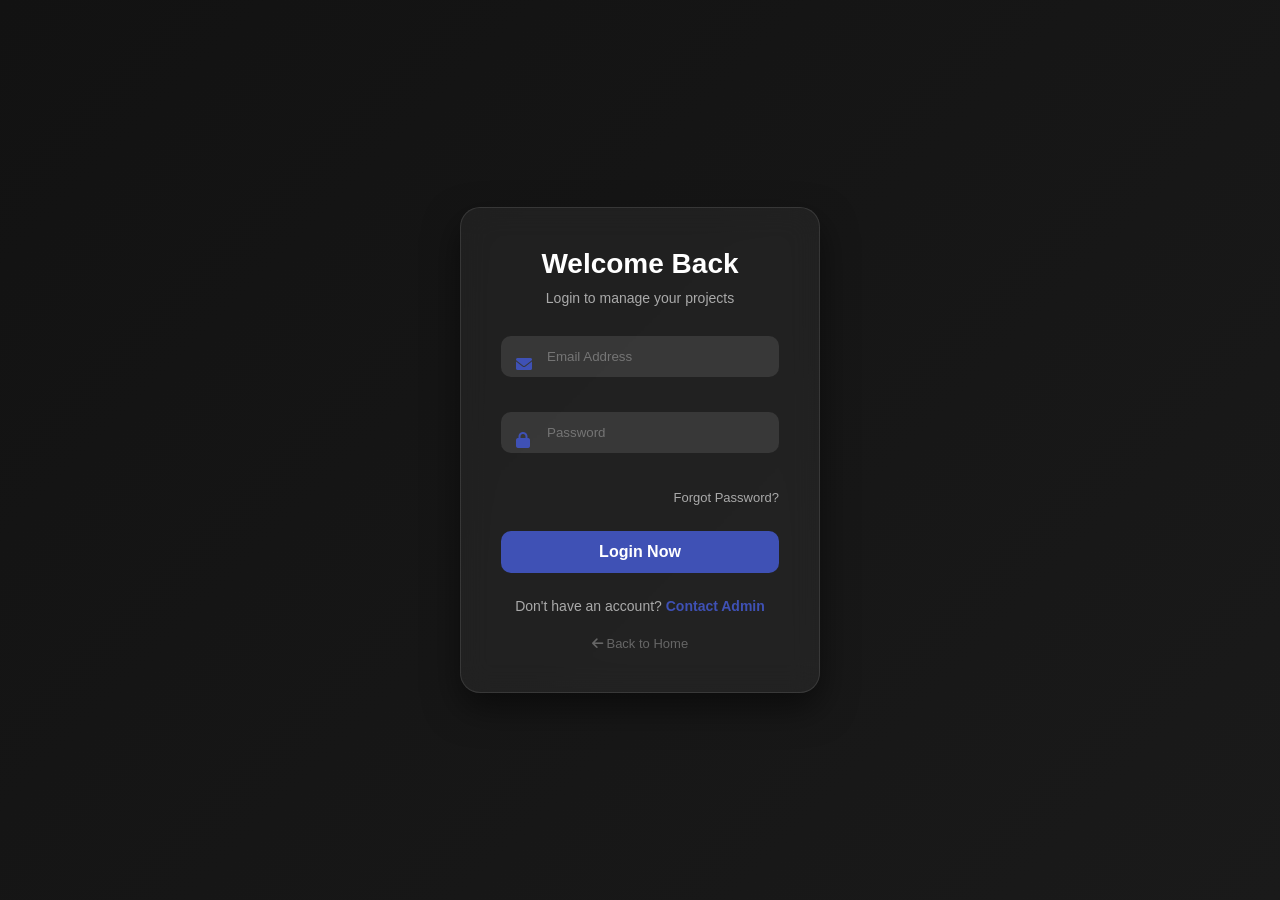
==== login.html @ af1c4a11 "commit karo" ====
<!DOCTYPE html>
<html lang="en">
<head>
    <meta charset="UTF-8">
    <meta name="viewport" content="width=device-width, initial-scale=1.0">
    <title>Client Login | KHUSHI Construction</title>
    <link rel="stylesheet" href="style.css">
    <link rel="stylesheet" href="https://cdnjs.cloudflare.com/ajax/libs/font-awesome/6.0.0/css/all.min.css">
</head>
<body class="login-body">
    <div class="login-container">
        <div class="login-box">
            <div class="login-header">
                <h2>Welcome Back</h2>
                <p>Login to manage your projects</p>
            </div>
            <form id="login-form">
                <div class="input-group">
                    <i class="fas fa-envelope"></i>
                    <input type="email" placeholder="Email Address" required>
                </div>
                <div class="input-group">
                    <i class="fas fa-lock"></i>
                    <input type="password" placeholder="Password" required>
                </div>
                <div class="forgot-pass">
                    <a href="#">Forgot Password?</a>
                </div>
                <button type="submit" class="login-btn">Login Now</button>
                <div class="login-footer">
                    <p>Don't have an account? <a href="#">Contact Admin</a></p>
                </div>
            </form>
            <div class="back-home">
                <a href="index.html"><i class="fas fa-arrow-left"></i> Back to Home</a>
            </div>
        </div>
    </div>
</body>
</html>
---- style.css ----
* {
    margin: 0;
    padding: 0;
    box-sizing: border-box;
    font-family: 'Poppins', sans-serif;
}

body {
    background-color: #f9f9f9;
    color: #333;
}

/* Navbar */
header {
    background: #fff;
    padding: 20px 10%;
    box-shadow: 0 2px 10px rgba(0,0,0,0.1);
    position: sticky;
    top: 0;
    z-index: 1000;
}

nav {
    display: flex;
    justify-content: space-between;
    align-items: center;
}

.logo {
    font-size: 24px;
    font-weight: 700;
    color: #1a2a6c;
}

.logo span {
    color: #f39c12;
}

.nav-links {
    list-style: none;
    display: flex;
}

.nav-links li {
    margin-left: 30px;
}

.nav-links a {
    text-decoration: none;
    color: #333;
    font-weight: 500;
    transition: 0.3s;
}

.nav-links a:hover {
    color: #f39c12;
}

.btn-login {
    background: #1a2a6c;
    color: #fff !important;
    padding: 8px 20px;
    border-radius: 5px;
}

/* Hero Section */
.hero {
    height: 80vh;
    background: linear-gradient(rgba(0,0,0,0.6), rgba(0,0,0,0.6)), url('hero.png') no-repeat center center/cover;
    display: flex;
    align-items: center;
    justify-content: center;
    text-align: center;
    color: #fff;
}

.hero h1 {
    font-size: 50px;
    margin-bottom: 10px;
}

.cta-btn {
    display: inline-block;
    margin-top: 20px;
    padding: 12px 30px;
    background: #f39c12;
    color: #fff;
    text-decoration: none;
    font-weight: 600;
    border-radius: 5px;
    transition: 0.3s;
}

.cta-btn:hover {
    background: #e67e22;
}

/* Services */
.services {
    padding: 80px 10%;
    text-align: center;
}

.service-container {
    display: flex;
    gap: 20px;
    margin-top: 40px;
}

.service-box {
    flex: 1;
    background: #fff;
    padding: 40px 20px;
    border-radius: 10px;
    box-shadow: 0 5px 15px rgba(0,0,0,0.05);
    transition: 0.3s;
}

.service-box:hover {
    transform: translateY(-10px);
}

/* Form */
.contact-section {
    background: #f1f1f1;
    padding: 80px 10%;
    text-align: center;
}

.contact-container {
    max-width: 600px;
    margin: 40px auto;
}

form input, form textarea {
    width: 100%;
    padding: 15px;
    margin-bottom: 15px;
    border: 1px solid #ddd;
    border-radius: 5px;
}

.submit-btn {
    width: 100%;
    padding: 15px;
    background: #f39c12;
    color: white;
    border: none;
    font-weight: 600;
    cursor: pointer;
    border-radius: 5px;
}

footer {
    padding: 20px;
    text-align: center;
    background: #1a2a6c;
    color: #fff;
}

/* ==============================
     2. PROFESSIONAL FEATURES START
     ============================== */

/* STATS COUNTER */
.stats-section {
    background-color: #1a2a6c;
    color: #fff;
    padding: 80px 10%;
    text-align: center;
}

.stats-container {
    display: flex;
    justify-content: space-around;
    gap: 20px;
}

.stat-item {
    font-size: 1.2rem;
}

.stat-number {
    font-size: 3rem;
    font-weight: 700;
    color: #f39c12;
}

/* RECENT PROJECTS GALLERY */
.gallery-section {
    padding: 80px 10%;
    text-align: center;
}

.gallery-section h2 {
    margin-bottom: 40px;
}

.gallery-grid {
    display: grid;
    grid-template-columns: repeat(auto-fill, minmax(250px, 1fr));
    gap: 20px;
}

.gallery-item {
    overflow: hidden;
    border-radius: 10px;
    box-shadow: 0 5px 15px rgba(0, 0, 0, 0.1);
}

.gallery-item img {
    width: 100%;
    height: auto;
    transition: transform 0.3s;
}

.gallery-item img:hover {
    transform: scale(1.1);
}

/* CLIENT TESTIMONIALS */
.testimonials-section {
    background-color: #f1f1f1;
    padding: 80px 10%;
    text-align: center;
}

.testimonials-section h2 {
    margin-bottom: 40px;
}

.testimonial-container {
    display: flex;
    flex-direction: column;
    gap: 30px;
    max-width: 800px;
    margin: 0 auto;
}

.testimonial-item {
    background: #fff;
    padding: 30px;
    border-radius: 10px;
    box-shadow: 0 5px 15px rgba(0, 0, 0, 0.05);
}

.testimonial-item p {
    font-style: italic;
    margin-bottom: 15px;
}

.testimonial-item h4 {
    color: #1a2a6c;
}

/* FLOATING WHATSAPP BUTTON */
.whatsapp-float {
    position: fixed;
    width: 60px;
    height: 60px;
    bottom: 40px;
    right: 40px;
    background-color: #25d366;
    color: #FFF;
    border-radius: 50px;
    text-align: center;
    font-size: 30px;
    box-shadow: 2px 2px 3px #999;
    z-index: 1000;
}

.whatsapp-float img {
    width: 30px;
    margin-top: 15px;
}

/* GOOGLE MAPS */
.map-section {
    padding: 80px 10%;
    text-align: center;
}

.map-section h2 {
    margin-bottom: 40px;
}

.map-container {
    overflow: hidden;
    border-radius: 10px;
    box-shadow: 0 5px 15px rgba(0, 0, 0, 0.1);
}

/* ==============================
     2. PROFESSIONAL FEATURES END
     ============================== */

  /* FLOATING WHATSAPP BUTTON */
.whatsapp-float {
    position: fixed !important;
    width: 60px !important;
    height: 60px !important;
    bottom: 20px !important;
    right: 20px !important;
    background-color: #25d366 !important;
    border-radius: 50% !important;
    display: flex !important;
    align-items: center !important;
    justify-content: center !important;
    z-index: 1000 !important;
    overflow: hidden !important; /* Ye sabse zaruri hai stretch rokne ke liye */
    padding: 0 !important;
    animation: bounce 2s infinite ease-in-out, pulse-green 2s infinite !important;
}

.whatsapp-float img {
    /* Square image ko center mein fix karne ke liye */
    width: 70% !important;  /* 100% ki jagah 70% karein taaki thoda margin rahe */
    height: 70% !important; /* Height aur Width barabar rakhein taaki gol dikhe */
    object-fit: contain !important; /* Cover ki jagah contain karein */
    display: block !important;
    border-radius: 0 !important; /* Image ko gol karne ki zarurat nahi, container gol hai */
}

/* 1. Bounce Animation Code */
@keyframes bounce {
    0%, 100% { transform: translateY(0); }
    50% { transform: translateY(-10px); }
}

/* 2. Pulse Animation Code */
@keyframes pulse-green {
    0% { box-shadow: 0 0 0 0 rgba(37, 211, 102, 0.7); }
    70% { box-shadow: 0 0 0 15px rgba(37, 211, 102, 0); }
    100% { box-shadow: 0 0 0 0 rgba(37, 211, 102, 0); }
}
.nav-links li a {
    font-weight: 800;
    color: #000000;
    text-transform: uppercase;
    text-decoration: none;
}



/* Mobile Optimization - Exact Fix for Khushi Construction */
@media (max-width: 768px) {
   
    

    /* 1. Navbar Links Fix (Home, Services, Contact) */
    .nav-links { 
        display: flex !important;
        flex-wrap: wrap !important;
        justify-content: center !important;
        gap: 10px !important;
        padding: 10px 0 !important;
        list-style: none;
    }

    .nav-links li a {
        font-size: 14px !important;
        padding: 5px 8px !important;
    }

    /* 2. Login Button Fix */
    .btn-login {
        padding: 6px 12px !important;
        font-size: 13px !important;
        display: inline-block;
    }

    /* 3. Stats Section Fix (100+ Projects etc.) */
    .stats-container { 
        display: flex !important;
        flex-wrap: wrap !important;
        justify-content: center !important;
        gap: 20px !important;
    }

    .stat-item {
        flex: 1 1 40% !important; /* Mobile par ek line mein 2 dikhayega */
        text-align: center !important;
        margin-bottom: 15px;
    }

    /* 4. Hero Section Text Fix */
    .hero-content h1 {
        font-size: 24px !important; /* Mobile par heading choti karega */
    }

    .nav-links li a {
        font-size: 16px !important;
        font-weight: 800 !important;
        color: #000000 !important; /* Pure Black */
        text-transform: uppercase;
        padding: 8px 12px !important;
    }
    
    .nav-links li a:hover {
        color: #ff9800 !important; /* Orange on hover */
    }

} 

/* Button ko wapas blue karne ke liye */
.nav-links li a.btn-login {
    background-color: #1e2f67 !important; 
    color: #ffffff !important;           
    padding: 10px 20px !important;
    border-radius: 5px !important;
    text-transform: uppercase;
}

/* Hover par orange hone se rokne ke liye */
.nav-links li a.btn-login:hover {
    background-color: #15224e !important;
    color: #ffffff !important;
}

/* Jab Dark Mode ON ho tab ye colors kaam karenge */
body.dark-mode {
    background-color: #121212 !important;
    color: #ffffff !important;
}

/* Navbar ko dark karne ke liye */
body.dark-mode header {
    background-color: #1a1a1a !important;
    box-shadow: 0 2px 10px rgba(255,255,255,0.1) !important;
}

/* Links ko white karne ke liye */
body.dark-mode .nav-links li a {
    color: #ffffff !important;
}

/* Service boxes ko dark grey karne ke liye */
body.dark-mode .service-box {
    background-color: #1e1e1e !important;
    color: white !important;
    border: 1px solid #333 !important;
}

/* --- PREMIUM DARK MODE SWITCH STYLING --- */

/* Poore switch ka container */
.theme-switch-wrapper {
  display: flex;
  align-items: center;
  margin-right: 15px; /* Navbar mein space ke liye */
}

/* Chhota text 'Light' / 'Dark' (optional, agar chahiye toh) */
.theme-switch-label {
  margin-right: 10px;
  font-size: 14px;
  font-weight: 600;
  color: #333; /* Light mode mein text color */
}
body.dark-mode .theme-switch-label {
  color: #fff; /* Dark mode mein text color white */
}

/* Asli switch toggle area */
.theme-switch {
  display: inline-block;
  height: 34px;
  position: relative;
  width: 60px;
}

/* Chhupa hua checkbox input */
.theme-switch input {
  display:none;
}

/* Switch ka background slider track */
.slider {
  background-color: #ccc; /* Default (Light) track color */
  bottom: 0;
  cursor: pointer;
  left: 0;
  position: absolute;
  right: 0;
  top: 0;
  transition: .4s;
  border-radius: 34px;
}

/* Gol knob (jo move karega) */
.slider:before {
  background-color: #fff;
  bottom: 4px;
  content: "";
  height: 26px;
  left: 4px;
  position: absolute;
  transition: .4s;
  width: 26px;
  border-radius: 50%;
  display: flex;
  align-items: center;
  justify-content: center;
  font-size: 16px; /* Icon size */
}

/* Knob ke andar initial (Light) icon ☀️ */
.slider:before {
  content: "☀️";
}

/* Jab checkbox checked ho (Dark Mode ON) - Track color change */
input:checked + .slider {
  background-color: #3f51b5; /* Premium Blue track color - aap change kar sakte hain */
}

/* Knob move karega right side */
input:checked + .slider:before {
  transform: translateX(26px);
}

/* Knob ke andar ka icon change 🌙 jab move ho jaye */
input:checked + .slider:before {
  content: "🌙";
}

/* --- PREMIUM LOGIN PAGE STYLES --- */

.login-body {
    background: linear-gradient(135deg, #121212 0%, #1a1a1a 100%);
    height: 100vh;
    display: flex;
    align-items: center;
    justify-content: center;
    font-family: 'Poppins', sans-serif;
}

.login-container {
    width: 100%;
    max-width: 400px;
    padding: 20px;
}

.login-box {
    background: rgba(255, 255, 255, 0.05);
    backdrop-filter: blur(15px);
    border: 1px solid rgba(255, 255, 255, 0.1);
    padding: 40px;
    border-radius: 20px;
    box-shadow: 0 15px 35px rgba(0,0,0,0.5);
    text-align: center;
}

.login-header h2 {
    color: #fff;
    font-size: 28px;
    margin-bottom: 10px;
}

.login-header p {
    color: #aaa;
    font-size: 14px;
    margin-bottom: 30px;
}

.input-group {
    position: relative;
    margin-bottom: 20px;
}

.input-group i {
    position: absolute;
    left: 15px;
    top: 50%;
    transform: translateY(-50%);
    color: #3f51b5;
}

.input-group input {
    width: 100%;
    padding: 12px 15px 12px 45px;
    background: rgba(255, 255, 255, 0.1);
    border: 1px solid transparent;
    border-radius: 10px;
    color: #fff;
    outline: none;
    transition: 0.3s;
}

.input-group input:focus {
    border-color: #3f51b5;
    background: rgba(255, 255, 255, 0.15);
}

.forgot-pass {
    text-align: right;
    margin-bottom: 25px;
}

.forgot-pass a {
    color: #aaa;
    font-size: 13px;
    text-decoration: none;
}

.login-btn {
    width: 100%;
    padding: 12px;
    background: #3f51b5;
    border: none;
    border-radius: 10px;
    color: white;
    font-weight: 600;
    cursor: pointer;
    transition: 0.3s;
    font-size: 16px;
}

.login-btn:hover {
    background: #303f9f;
    transform: translateY(-2px);
    box-shadow: 0 5px 15px rgba(63, 81, 181, 0.4);
}

.login-footer {
    margin-top: 25px;
    color: #aaa;
    font-size: 14px;
}

.login-footer a {
    color: #3f51b5;
    text-decoration: none;
    font-weight: 600;
}

.back-home {
    margin-top: 20px;
}

.back-home a {
    color: #666;
    font-size: 13px;
    text-decoration: none;
    transition: 0.3s;
}

.back-home a:hover {
    color: #fff;
}
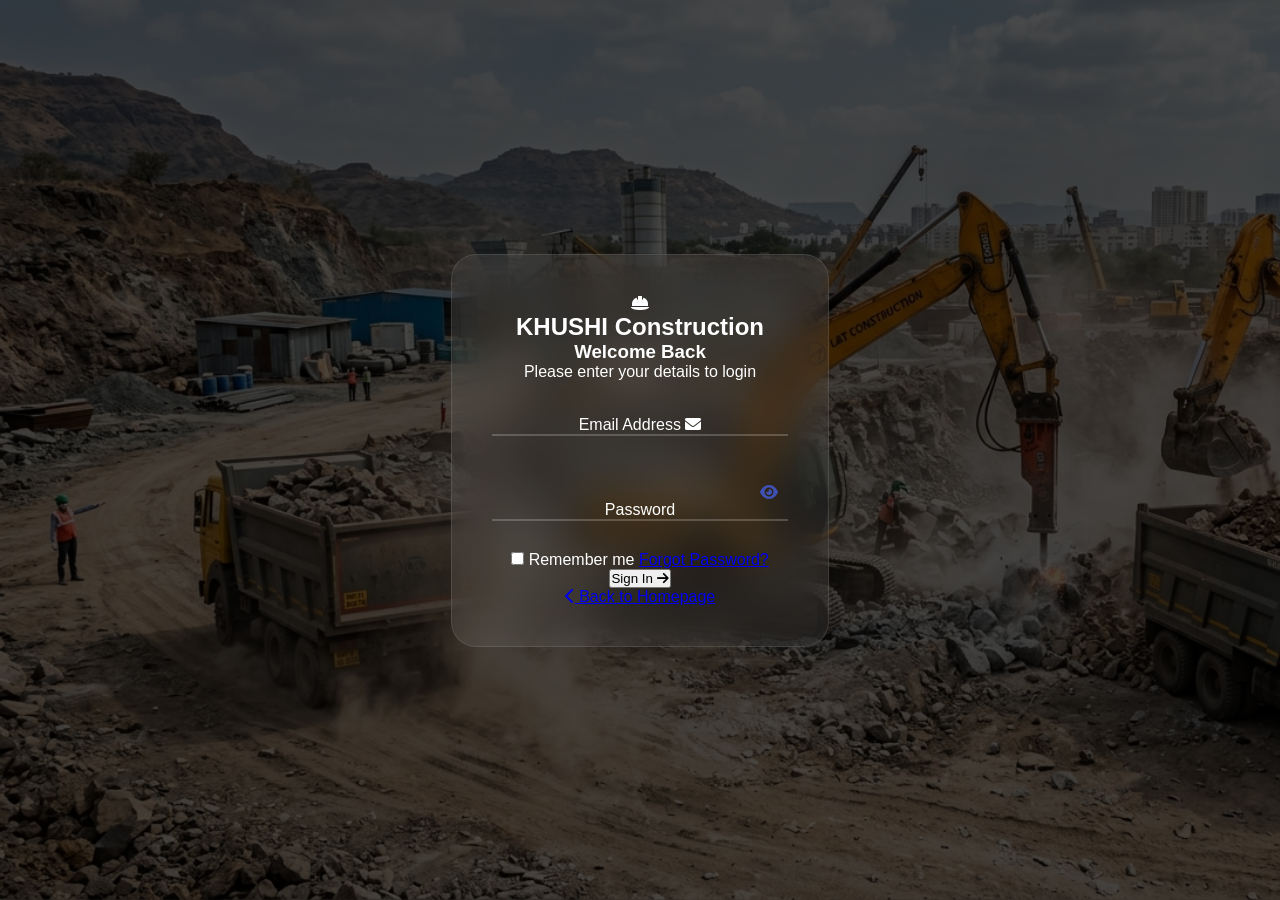
==== commit 1bf015a7: "commit karo" ====
--- a/login.html
+++ b/login.html
@@ -3,38 +3,52 @@
 <head>
     <meta charset="UTF-8">
     <meta name="viewport" content="width=device-width, initial-scale=1.0">
-    <title>Client Login | KHUSHI Construction</title>
-    <link rel="stylesheet" href="style.css">
+    <title>Premium Login | KHUSHI Construction</title>
+    <link rel="stylesheet" href="style.css?v=1.2">
     <link rel="stylesheet" href="https://cdnjs.cloudflare.com/ajax/libs/font-awesome/6.0.0/css/all.min.css">
 </head>
-<body class="login-body">
-    <div class="login-container">
-        <div class="login-box">
-            <div class="login-header">
-                <h2>Welcome Back</h2>
-                <p>Login to manage your projects</p>
+<body class="login-page-body">
+    <div class="login-wrapper">
+        <div class="glass-login-box">
+            <div class="login-brand">
+                <i class="fas fa-hard-hat"></i>
+                <h2>KHUSHI <span>Construction</span></h2>
             </div>
-            <form id="login-form">
-                <div class="input-group">
+            
+            <form class="premium-form" id="loginForm">
+                <h3>Welcome Back</h3>
+                <p>Please enter your details to login</p>
+
+                <div class="input-field">
+                    <input type="email" id="email" required>
+                    <label for="email">Email Address</label>
                     <i class="fas fa-envelope"></i>
-                    <input type="email" placeholder="Email Address" required>
                 </div>
-                <div class="input-group">
-                    <i class="fas fa-lock"></i>
-                    <input type="password" placeholder="Password" required>
+
+                <div class="input-field">
+                    <input type="password" id="password" required>
+                    <label for="password">Password</label>
+                    <i class="fas fa-eye" id="togglePassword"></i>
                 </div>
-                <div class="forgot-pass">
-                    <a href="#">Forgot Password?</a>
+
+                <div class="form-options">
+                    <label class="remember-me">
+                        <input type="checkbox"> Remember me
+                    </label>
+                    <a href="#" class="forgot-link">Forgot Password?</a>
                 </div>
-                <button type="submit" class="login-btn">Login Now</button>
-                <div class="login-footer">
-                    <p>Don't have an account? <a href="#">Contact Admin</a></p>
-                </div>
+
+                <button type="submit" class="premium-login-btn">
+                    Sign In <i class="fas fa-arrow-right"></i>
+                </button>
             </form>
-            <div class="back-home">
-                <a href="index.html"><i class="fas fa-arrow-left"></i> Back to Home</a>
-            </div>
+            
+            <a href="index.html" class="go-back">
+                <i class="fas fa-chevron-left"></i> Back to Homepage
+            </a>
         </div>
     </div>
+
+    <script src="script.js"></script>
 </body>
 </html>
--- a/style.css
+++ b/style.css
@@ -1,3 +1,4 @@
+/* --- 1. GLOBAL SETTINGS --- */
 * {
     margin: 0;
     padding: 0;
@@ -8,22 +9,31 @@
 body {
     background-color: #f9f9f9;
     color: #333;
+    transition: background 0.4s, color 0.4s;
 }
 
-/* Navbar */
+/* Dark Mode Logic */
+body.dark-mode {
+    background-color: #121212 !important;
+    color: #ffffff !important;
+}
+
+/* --- 2. NAVBAR & HEADER --- */
 header {
     background: #fff;
-    padding: 20px 10%;
+    padding: 15px 10%;
     box-shadow: 0 2px 10px rgba(0,0,0,0.1);
     position: sticky;
     top: 0;
     z-index: 1000;
-}
-
-nav {
     display: flex;
     justify-content: space-between;
     align-items: center;
+}
+
+body.dark-mode header {
+    background-color: #1a1a1a !important;
+    box-shadow: 0 2px 10px rgba(255,255,255,0.1) !important;
 }
 
 .logo {
@@ -32,619 +42,99 @@
     color: #1a2a6c;
 }
 
-.logo span {
-    color: #f39c12;
-}
+.logo span { color: #f39c12; }
 
 .nav-links {
     list-style: none;
     display: flex;
+    align-items: center;
 }
 
-.nav-links li {
-    margin-left: 30px;
-}
+.nav-links li { margin-left: 25px; }
 
 .nav-links a {
     text-decoration: none;
-    color: #333;
-    font-weight: 500;
+    color: #000;
+    font-weight: 800;
+    text-transform: uppercase;
     transition: 0.3s;
+    font-size: 15px;
 }
 
-.nav-links a:hover {
-    color: #f39c12;
-}
+body.dark-mode .nav-links a { color: #fff !important; }
 
+.nav-links a:hover { color: #f39c12; }
+
+/* Login Button in Nav */
 .btn-login {
-    background: #1a2a6c;
+    background: #1a2a6c !important;
     color: #fff !important;
-    padding: 8px 20px;
+    padding: 10px 20px !important;
     border-radius: 5px;
 }
 
-/* Hero Section */
+.btn-login:hover { background: #15224e !important; }
+
+/* --- 3. PREMIUM DARK MODE SWITCH --- */
+.theme-switch-wrapper { display: flex; align-items: center; margin-left: 20px; }
+.theme-switch { position: relative; display: inline-block; width: 60px; height: 34px; }
+.theme-switch input { display: none; }
+.slider {
+    position: absolute; cursor: pointer; top: 0; left: 0; right: 0; bottom: 0;
+    background-color: #ccc; transition: .4s; border-radius: 34px;
+}
+.slider:before {
+    position: absolute; content: "☀️"; height: 26px; width: 26px; left: 4px; bottom: 4px;
+    background-color: white; transition: .4s; border-radius: 50%;
+    display: flex; align-items: center; justify-content: center; font-size: 14px;
+}
+input:checked + .slider { background-color: #3f51b5; }
+input:checked + .slider:before { transform: translateX(26px); content: "🌙"; }
+
+/* --- 4. HERO & SECTIONS --- */
 .hero {
     height: 80vh;
     background: linear-gradient(rgba(0,0,0,0.6), rgba(0,0,0,0.6)), url('hero.png') no-repeat center center/cover;
-    display: flex;
-    align-items: center;
-    justify-content: center;
-    text-align: center;
-    color: #fff;
+    display: flex; align-items: center; justify-content: center; text-align: center; color: #fff;
 }
-
-.hero h1 {
-    font-size: 50px;
-    margin-bottom: 10px;
-}
-
-.cta-btn {
-    display: inline-block;
-    margin-top: 20px;
-    padding: 12px 30px;
-    background: #f39c12;
-    color: #fff;
-    text-decoration: none;
-    font-weight: 600;
-    border-radius: 5px;
-    transition: 0.3s;
-}
-
-.cta-btn:hover {
-    background: #e67e22;
-}
-
-/* Services */
-.services {
-    padding: 80px 10%;
-    text-align: center;
-}
-
-.service-container {
-    display: flex;
-    gap: 20px;
-    margin-top: 40px;
-}
+.hero h1 { font-size: 50px; }
 
 .service-box {
-    flex: 1;
-    background: #fff;
-    padding: 40px 20px;
-    border-radius: 10px;
-    box-shadow: 0 5px 15px rgba(0,0,0,0.05);
-    transition: 0.3s;
+    background: #fff; padding: 40px 20px; border-radius: 10px;
+    box-shadow: 0 5px 15px rgba(0,0,0,0.05); transition: 0.3s;
 }
+body.dark-mode .service-box { background-color: #1e1e1e !important; color: white; border: 1px solid #333; }
 
-.service-box:hover {
-    transform: translateY(-10px);
+/* --- 5. PREMIUM LOGIN PAGE (Glassmorphism) --- */
+.login-page-body {
+    background: linear-gradient(rgba(0,0,0,0.7), rgba(0,0,0,0.7)), url('hero.png');
+    background-size: cover; height: 100vh; display: flex; align-items: center; justify-content: center;
 }
+.glass-login-box {
+    background: rgba(255, 255, 255, 0.08); backdrop-filter: blur(20px);
+    border: 1px solid rgba(255, 255, 255, 0.1); border-radius: 25px;
+    padding: 40px; width: 100%; max-width: 400px; color: #fff; text-align: center;
+}
+.input-field { position: relative; margin-bottom: 30px; border-bottom: 2px solid rgba(255,255,255,0.2); }
+.input-field input { width: 100%; background: none; border: none; outline: none; padding: 10px 0; color: #fff; }
+.input-field i#togglePassword { position: absolute; right: 10px; top: 50%; transform: translateY(-50%); cursor: pointer; color: #3f51b5; }
 
-/* Form */
-.contact-section {
-    background: #f1f1f1;
-    padding: 80px 10%;
-    text-align: center;
+/* --- 6. WHATSAPP & ANIMATIONS --- */
+.whatsapp-float {
+    position: fixed; width: 60px; height: 60px; bottom: 20px; right: 20px;
+    background-color: #25d366; border-radius: 50%; display: flex; align-items: center;
+    justify-content: center; z-index: 1000; animation: bounce 2s infinite, pulse-green 2s infinite;
 }
+.whatsapp-float img { width: 60%; height: 60%; object-fit: contain; }
 
-.contact-container {
-    max-width: 600px;
-    margin: 40px auto;
-}
+@keyframes bounce { 0%, 100% { transform: translateY(0); } 50% { transform: translateY(-10px); } }
+@keyframes pulse-green { 0% { box-shadow: 0 0 0 0 rgba(37, 211, 102, 0.7); } 70% { box-shadow: 0 0 0 15px rgba(37, 211, 102, 0); } 100% { box-shadow: 0 0 0 0 rgba(37, 211, 102, 0); } }
 
-form input, form textarea {
-    width: 100%;
-    padding: 15px;
-    margin-bottom: 15px;
-    border: 1px solid #ddd;
-    border-radius: 5px;
-}
-
-.submit-btn {
-    width: 100%;
-    padding: 15px;
-    background: #f39c12;
-    color: white;
-    border: none;
-    font-weight: 600;
-    cursor: pointer;
-    border-radius: 5px;
-}
-
-footer {
-    padding: 20px;
-    text-align: center;
-    background: #1a2a6c;
-    color: #fff;
-}
-
-/* ==============================
-     2. PROFESSIONAL FEATURES START
-     ============================== */
-
-/* STATS COUNTER */
-.stats-section {
-    background-color: #1a2a6c;
-    color: #fff;
-    padding: 80px 10%;
-    text-align: center;
-}
-
-.stats-container {
-    display: flex;
-    justify-content: space-around;
-    gap: 20px;
-}
-
-.stat-item {
-    font-size: 1.2rem;
-}
-
-.stat-number {
-    font-size: 3rem;
-    font-weight: 700;
-    color: #f39c12;
-}
-
-/* RECENT PROJECTS GALLERY */
-.gallery-section {
-    padding: 80px 10%;
-    text-align: center;
-}
-
-.gallery-section h2 {
-    margin-bottom: 40px;
-}
-
-.gallery-grid {
-    display: grid;
-    grid-template-columns: repeat(auto-fill, minmax(250px, 1fr));
-    gap: 20px;
-}
-
-.gallery-item {
-    overflow: hidden;
-    border-radius: 10px;
-    box-shadow: 0 5px 15px rgba(0, 0, 0, 0.1);
-}
-
-.gallery-item img {
-    width: 100%;
-    height: auto;
-    transition: transform 0.3s;
-}
-
-.gallery-item img:hover {
-    transform: scale(1.1);
-}
-
-/* CLIENT TESTIMONIALS */
-.testimonials-section {
-    background-color: #f1f1f1;
-    padding: 80px 10%;
-    text-align: center;
-}
-
-.testimonials-section h2 {
-    margin-bottom: 40px;
-}
-
-.testimonial-container {
-    display: flex;
-    flex-direction: column;
-    gap: 30px;
-    max-width: 800px;
-    margin: 0 auto;
-}
-
-.testimonial-item {
-    background: #fff;
-    padding: 30px;
-    border-radius: 10px;
-    box-shadow: 0 5px 15px rgba(0, 0, 0, 0.05);
-}
-
-.testimonial-item p {
-    font-style: italic;
-    margin-bottom: 15px;
-}
-
-.testimonial-item h4 {
-    color: #1a2a6c;
-}
-
-/* FLOATING WHATSAPP BUTTON */
-.whatsapp-float {
-    position: fixed;
-    width: 60px;
-    height: 60px;
-    bottom: 40px;
-    right: 40px;
-    background-color: #25d366;
-    color: #FFF;
-    border-radius: 50px;
-    text-align: center;
-    font-size: 30px;
-    box-shadow: 2px 2px 3px #999;
-    z-index: 1000;
-}
-
-.whatsapp-float img {
-    width: 30px;
-    margin-top: 15px;
-}
-
-/* GOOGLE MAPS */
-.map-section {
-    padding: 80px 10%;
-    text-align: center;
-}
-
-.map-section h2 {
-    margin-bottom: 40px;
-}
-
-.map-container {
-    overflow: hidden;
-    border-radius: 10px;
-    box-shadow: 0 5px 15px rgba(0, 0, 0, 0.1);
-}
-
-/* ==============================
-     2. PROFESSIONAL FEATURES END
-     ============================== */
-
-  /* FLOATING WHATSAPP BUTTON */
-.whatsapp-float {
-    position: fixed !important;
-    width: 60px !important;
-    height: 60px !important;
-    bottom: 20px !important;
-    right: 20px !important;
-    background-color: #25d366 !important;
-    border-radius: 50% !important;
-    display: flex !important;
-    align-items: center !important;
-    justify-content: center !important;
-    z-index: 1000 !important;
-    overflow: hidden !important; /* Ye sabse zaruri hai stretch rokne ke liye */
-    padding: 0 !important;
-    animation: bounce 2s infinite ease-in-out, pulse-green 2s infinite !important;
-}
-
-.whatsapp-float img {
-    /* Square image ko center mein fix karne ke liye */
-    width: 70% !important;  /* 100% ki jagah 70% karein taaki thoda margin rahe */
-    height: 70% !important; /* Height aur Width barabar rakhein taaki gol dikhe */
-    object-fit: contain !important; /* Cover ki jagah contain karein */
-    display: block !important;
-    border-radius: 0 !important; /* Image ko gol karne ki zarurat nahi, container gol hai */
-}
-
-/* 1. Bounce Animation Code */
-@keyframes bounce {
-    0%, 100% { transform: translateY(0); }
-    50% { transform: translateY(-10px); }
-}
-
-/* 2. Pulse Animation Code */
-@keyframes pulse-green {
-    0% { box-shadow: 0 0 0 0 rgba(37, 211, 102, 0.7); }
-    70% { box-shadow: 0 0 0 15px rgba(37, 211, 102, 0); }
-    100% { box-shadow: 0 0 0 0 rgba(37, 211, 102, 0); }
-}
-.nav-links li a {
-    font-weight: 800;
-    color: #000000;
-    text-transform: uppercase;
-    text-decoration: none;
-}
-
-
-
-/* Mobile Optimization - Exact Fix for Khushi Construction */
+/* --- 7. MOBILE OPTIMIZATION --- */
 @media (max-width: 768px) {
-   
-    
-
-    /* 1. Navbar Links Fix (Home, Services, Contact) */
-    .nav-links { 
-        display: flex !important;
-        flex-wrap: wrap !important;
-        justify-content: center !important;
-        gap: 10px !important;
-        padding: 10px 0 !important;
-        list-style: none;
-    }
-
-    .nav-links li a {
-        font-size: 14px !important;
-        padding: 5px 8px !important;
-    }
-
-    /* 2. Login Button Fix */
-    .btn-login {
-        padding: 6px 12px !important;
-        font-size: 13px !important;
-        display: inline-block;
-    }
-
-    /* 3. Stats Section Fix (100+ Projects etc.) */
-    .stats-container { 
-        display: flex !important;
-        flex-wrap: wrap !important;
-        justify-content: center !important;
-        gap: 20px !important;
-    }
-
-    .stat-item {
-        flex: 1 1 40% !important; /* Mobile par ek line mein 2 dikhayega */
-        text-align: center !important;
-        margin-bottom: 15px;
-    }
-
-    /* 4. Hero Section Text Fix */
-    .hero-content h1 {
-        font-size: 24px !important; /* Mobile par heading choti karega */
-    }
-
-    .nav-links li a {
-        font-size: 16px !important;
-        font-weight: 800 !important;
-        color: #000000 !important; /* Pure Black */
-        text-transform: uppercase;
-        padding: 8px 12px !important;
-    }
-    
-    .nav-links li a:hover {
-        color: #ff9800 !important; /* Orange on hover */
-    }
-
-} 
-
-/* Button ko wapas blue karne ke liye */
-.nav-links li a.btn-login {
-    background-color: #1e2f67 !important; 
-    color: #ffffff !important;           
-    padding: 10px 20px !important;
-    border-radius: 5px !important;
-    text-transform: uppercase;
-}
-
-/* Hover par orange hone se rokne ke liye */
-.nav-links li a.btn-login:hover {
-    background-color: #15224e !important;
-    color: #ffffff !important;
-}
-
-/* Jab Dark Mode ON ho tab ye colors kaam karenge */
-body.dark-mode {
-    background-color: #121212 !important;
-    color: #ffffff !important;
-}
-
-/* Navbar ko dark karne ke liye */
-body.dark-mode header {
-    background-color: #1a1a1a !important;
-    box-shadow: 0 2px 10px rgba(255,255,255,0.1) !important;
-}
-
-/* Links ko white karne ke liye */
-body.dark-mode .nav-links li a {
-    color: #ffffff !important;
-}
-
-/* Service boxes ko dark grey karne ke liye */
-body.dark-mode .service-box {
-    background-color: #1e1e1e !important;
-    color: white !important;
-    border: 1px solid #333 !important;
-}
-
-/* --- PREMIUM DARK MODE SWITCH STYLING --- */
-
-/* Poore switch ka container */
-.theme-switch-wrapper {
-  display: flex;
-  align-items: center;
-  margin-right: 15px; /* Navbar mein space ke liye */
-}
-
-/* Chhota text 'Light' / 'Dark' (optional, agar chahiye toh) */
-.theme-switch-label {
-  margin-right: 10px;
-  font-size: 14px;
-  font-weight: 600;
-  color: #333; /* Light mode mein text color */
-}
-body.dark-mode .theme-switch-label {
-  color: #fff; /* Dark mode mein text color white */
-}
-
-/* Asli switch toggle area */
-.theme-switch {
-  display: inline-block;
-  height: 34px;
-  position: relative;
-  width: 60px;
-}
-
-/* Chhupa hua checkbox input */
-.theme-switch input {
-  display:none;
-}
-
-/* Switch ka background slider track */
-.slider {
-  background-color: #ccc; /* Default (Light) track color */
-  bottom: 0;
-  cursor: pointer;
-  left: 0;
-  position: absolute;
-  right: 0;
-  top: 0;
-  transition: .4s;
-  border-radius: 34px;
-}
-
-/* Gol knob (jo move karega) */
-.slider:before {
-  background-color: #fff;
-  bottom: 4px;
-  content: "";
-  height: 26px;
-  left: 4px;
-  position: absolute;
-  transition: .4s;
-  width: 26px;
-  border-radius: 50%;
-  display: flex;
-  align-items: center;
-  justify-content: center;
-  font-size: 16px; /* Icon size */
-}
-
-/* Knob ke andar initial (Light) icon ☀️ */
-.slider:before {
-  content: "☀️";
-}
-
-/* Jab checkbox checked ho (Dark Mode ON) - Track color change */
-input:checked + .slider {
-  background-color: #3f51b5; /* Premium Blue track color - aap change kar sakte hain */
-}
-
-/* Knob move karega right side */
-input:checked + .slider:before {
-  transform: translateX(26px);
-}
-
-/* Knob ke andar ka icon change 🌙 jab move ho jaye */
-input:checked + .slider:before {
-  content: "🌙";
-}
-
-/* --- PREMIUM LOGIN PAGE STYLES --- */
-
-.login-body {
-    background: linear-gradient(135deg, #121212 0%, #1a1a1a 100%);
-    height: 100vh;
-    display: flex;
-    align-items: center;
-    justify-content: center;
-    font-family: 'Poppins', sans-serif;
-}
-
-.login-container {
-    width: 100%;
-    max-width: 400px;
-    padding: 20px;
-}
-
-.login-box {
-    background: rgba(255, 255, 255, 0.05);
-    backdrop-filter: blur(15px);
-    border: 1px solid rgba(255, 255, 255, 0.1);
-    padding: 40px;
-    border-radius: 20px;
-    box-shadow: 0 15px 35px rgba(0,0,0,0.5);
-    text-align: center;
-}
-
-.login-header h2 {
-    color: #fff;
-    font-size: 28px;
-    margin-bottom: 10px;
-}
-
-.login-header p {
-    color: #aaa;
-    font-size: 14px;
-    margin-bottom: 30px;
-}
-
-.input-group {
-    position: relative;
-    margin-bottom: 20px;
-}
-
-.input-group i {
-    position: absolute;
-    left: 15px;
-    top: 50%;
-    transform: translateY(-50%);
-    color: #3f51b5;
-}
-
-.input-group input {
-    width: 100%;
-    padding: 12px 15px 12px 45px;
-    background: rgba(255, 255, 255, 0.1);
-    border: 1px solid transparent;
-    border-radius: 10px;
-    color: #fff;
-    outline: none;
-    transition: 0.3s;
-}
-
-.input-group input:focus {
-    border-color: #3f51b5;
-    background: rgba(255, 255, 255, 0.15);
-}
-
-.forgot-pass {
-    text-align: right;
-    margin-bottom: 25px;
-}
-
-.forgot-pass a {
-    color: #aaa;
-    font-size: 13px;
-    text-decoration: none;
-}
-
-.login-btn {
-    width: 100%;
-    padding: 12px;
-    background: #3f51b5;
-    border: none;
-    border-radius: 10px;
-    color: white;
-    font-weight: 600;
-    cursor: pointer;
-    transition: 0.3s;
-    font-size: 16px;
-}
-
-.login-btn:hover {
-    background: #303f9f;
-    transform: translateY(-2px);
-    box-shadow: 0 5px 15px rgba(63, 81, 181, 0.4);
-}
-
-.login-footer {
-    margin-top: 25px;
-    color: #aaa;
-    font-size: 14px;
-}
-
-.login-footer a {
-    color: #3f51b5;
-    text-decoration: none;
-    font-weight: 600;
-}
-
-.back-home {
-    margin-top: 20px;
-}
-
-.back-home a {
-    color: #666;
-    font-size: 13px;
-    text-decoration: none;
-    transition: 0.3s;
-}
-
-.back-home a:hover {
-    color: #fff;
+    header { padding: 10px 5%; flex-direction: column; }
+    .nav-links { flex-wrap: wrap; justify-content: center; gap: 10px; margin-top: 10px; }
+    .nav-links li { margin-left: 0; }
+    .hero h1 { font-size: 28px; }
+    .stats-container { flex-direction: column; }
 }
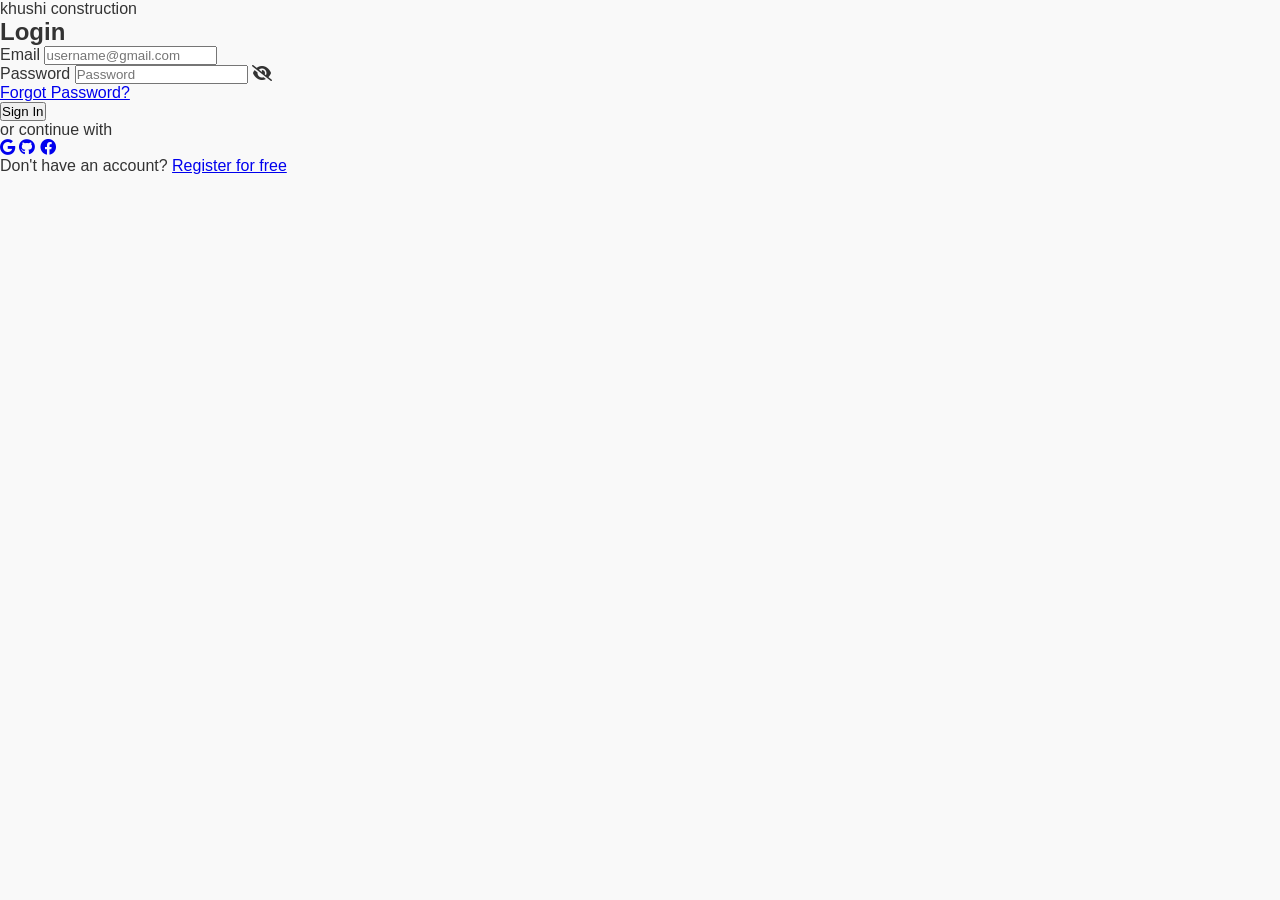
==== commit e9f08990: "commit karo" ====
--- a/login.html
+++ b/login.html
@@ -3,52 +3,54 @@
 <head>
     <meta charset="UTF-8">
     <meta name="viewport" content="width=device-width, initial-scale=1.0">
-    <title>Premium Login | KHUSHI Construction</title>
-    <link rel="stylesheet" href="style.css?v=1.2">
+    <title>Wavy Premium Login | KHUSHI Construction</title>
+    <link rel="stylesheet" href="style.css">
     <link rel="stylesheet" href="https://cdnjs.cloudflare.com/ajax/libs/font-awesome/6.0.0/css/all.min.css">
 </head>
-<body class="login-page-body">
-    <div class="login-wrapper">
-        <div class="glass-login-box">
-            <div class="login-brand">
-                <i class="fas fa-hard-hat"></i>
-                <h2>KHUSHI <span>Construction</span></h2>
+<body class="wavy-login-body">
+    <div class="wavy-login-wrapper">
+        <div class="ultra-glass-box">
+            
+            <div class="login-brand-minimal">
+                <p>khushi construction</p>
+                <h2>Login</h2>
             </div>
             
-            <form class="premium-form" id="loginForm">
-                <h3>Welcome Back</h3>
-                <p>Please enter your details to login</p>
-
-                <div class="input-field">
-                    <input type="email" id="email" required>
-                    <label for="email">Email Address</label>
-                    <i class="fas fa-envelope"></i>
+            <form class="wavy-form">
+                <div class="input-block">
+                    <label for="email">Email</label>
+                    <input type="email" id="email" placeholder="username@gmail.com" required>
                 </div>
 
-                <div class="input-field">
-                    <input type="password" id="password" required>
+                <div class="input-block">
                     <label for="password">Password</label>
-                    <i class="fas fa-eye" id="togglePassword"></i>
+                    <input type="password" id="password" placeholder="Password" required>
+                    <i class="fas fa-eye-slash" id="togglePassword"></i>
                 </div>
 
-                <div class="form-options">
-                    <label class="remember-me">
-                        <input type="checkbox"> Remember me
-                    </label>
-                    <a href="#" class="forgot-link">Forgot Password?</a>
+                <div class="forgot-wrapper">
+                    <a href="#" class="forgot-wavy">Forgot Password?</a>
                 </div>
 
-                <button type="submit" class="premium-login-btn">
-                    Sign In <i class="fas fa-arrow-right"></i>
-                </button>
+                <button type="submit" class="wavy-btn-signin">Sign In</button>
+
+                <div class="divider-wavy">
+                    <span>or continue with</span>
+                </div>
+
+                <div class="social-login-wavy">
+                    <a href="#" class="social-icon"><i class="fab fa-google"></i></a>
+                    <a href="#" class="social-icon"><i class="fab fa-github"></i></a>
+                    <a href="#" class="social-icon"><i class="fab fa-facebook"></i></a>
+                </div>
+
+                <div class="signup-footer-wavy">
+                    <p>Don't have an account? <a href="#">Register for free</a></p>
+                </div>
             </form>
             
-            <a href="index.html" class="go-back">
-                <i class="fas fa-chevron-left"></i> Back to Homepage
-            </a>
         </div>
     </div>
-
     <script src="script.js"></script>
 </body>
 </html>
--- a/style.css
+++ b/style.css
@@ -9,16 +9,16 @@
 body {
     background-color: #f9f9f9;
     color: #333;
-    transition: background 0.4s, color 0.4s;
+    transition: 0.4s;
+    overflow-x: hidden;
 }
 
-/* Dark Mode Logic */
 body.dark-mode {
     background-color: #121212 !important;
     color: #ffffff !important;
 }
 
-/* --- 2. NAVBAR & HEADER --- */
+/* --- 2. NAVBAR FIX --- */
 header {
     background: #fff;
     padding: 15px 10%;
@@ -26,115 +26,99 @@
     position: sticky;
     top: 0;
     z-index: 1000;
-    display: flex;
-    justify-content: space-between;
-    align-items: center;
 }
 
-body.dark-mode header {
-    background-color: #1a1a1a !important;
-    box-shadow: 0 2px 10px rgba(255,255,255,0.1) !important;
+body.dark-mode header { background-color: #1a1a1a !important; }
+
+nav { display: flex; justify-content: space-between; align-items: center; }
+
+.logo { font-size: 24px; font-weight: 700; color: #1a2a6c; }
+.logo span { color: #f39c12; }
+
+.nav-links { list-style: none; display: flex; align-items: center; }
+.nav-links li { margin-left: 25px; }
+.nav-links a { text-decoration: none; color: #333; font-weight: 600; }
+body.dark-mode .nav-links a { color: #fff !important; }
+
+/* --- 3. HERO SECTION FIX --- */
+.hero {
+    height: 90vh;
+    background: linear-gradient(rgba(0,0,0,0.6), rgba(0,0,0,0.6)), url('hero.png') no-repeat center center/cover;
+    display: flex;
+    align-items: center;
+    justify-content: center;
+    text-align: center;
+    color: #fff;
 }
 
-.logo {
-    font-size: 24px;
-    font-weight: 700;
-    color: #1a2a6c;
+.hero h1 { font-size: 55px; margin-bottom: 20px; }
+
+.cta-btn {
+    display: inline-block;
+    padding: 15px 35px;
+    background: #ffcc00 !important;
+    color: #000 !important;
+    text-decoration: none;
+    font-weight: 800;
+    border-radius: 50px;
+    margin-top: 20px;
+    box-shadow: 0 4px 15px rgba(0,0,0,0.3);
 }
 
-.logo span { color: #f39c12; }
-
-.nav-links {
-    list-style: none;
+/* --- 4. PREMIUM LOGIN PAGE (GLASSMORPHISM) FIX --- */
+.login-page-body {
+    background: linear-gradient(135deg, #1a2a6c, #b21f1f);
+    height: 100vh;
     display: flex;
     align-items: center;
+    justify-content: center;
 }
 
-.nav-links li { margin-left: 25px; }
-
-.nav-links a {
-    text-decoration: none;
-    color: #000;
-    font-weight: 800;
-    text-transform: uppercase;
-    transition: 0.3s;
-    font-size: 15px;
+.glass-login-box {
+    background: rgba(255, 255, 255, 0.1);
+    backdrop-filter: blur(15px);
+    border: 1px solid rgba(255, 255, 255, 0.2);
+    padding: 40px;
+    border-radius: 25px;
+    width: 100%;
+    max-width: 400px;
+    text-align: center;
+    color: #fff;
+    box-shadow: 0 25px 45px rgba(0,0,0,0.2);
 }
 
-body.dark-mode .nav-links a { color: #fff !important; }
+.glass-login-box h2 { margin-bottom: 20px; font-size: 2rem; }
 
-.nav-links a:hover { color: #f39c12; }
-
-/* Login Button in Nav */
-.btn-login {
-    background: #1a2a6c !important;
-    color: #fff !important;
-    padding: 10px 20px !important;
-    border-radius: 5px;
+.input-field {
+    width: 100%;
+    padding: 12px;
+    margin: 10px 0;
+    border: none;
+    background: rgba(255, 255, 255, 0.2);
+    border-radius: 10px;
+    color: #fff;
+    outline: none;
 }
 
-.btn-login:hover { background: #15224e !important; }
+.input-field::placeholder { color: #ddd; }
 
-/* --- 3. PREMIUM DARK MODE SWITCH --- */
-.theme-switch-wrapper { display: flex; align-items: center; margin-left: 20px; }
-.theme-switch { position: relative; display: inline-block; width: 60px; height: 34px; }
-.theme-switch input { display: none; }
-.slider {
-    position: absolute; cursor: pointer; top: 0; left: 0; right: 0; bottom: 0;
-    background-color: #ccc; transition: .4s; border-radius: 34px;
+.login-submit-btn {
+    width: 100%;
+    padding: 12px;
+    background: #ffcc00;
+    border: none;
+    border-radius: 10px;
+    color: #000;
+    font-weight: bold;
+    cursor: pointer;
+    margin-top: 20px;
 }
-.slider:before {
-    position: absolute; content: "☀️"; height: 26px; width: 26px; left: 4px; bottom: 4px;
-    background-color: white; transition: .4s; border-radius: 50%;
-    display: flex; align-items: center; justify-content: center; font-size: 14px;
+
+/* --- 5. STATS SECTION FIX --- */
+.stats-section { padding: 60px 10%; background: #f4f7ff; text-align: center; }
+.stats-container { display: flex; justify-content: center; gap: 20px; flex-wrap: wrap; }
+.stat-item {
+    background: #fff; padding: 30px; border-radius: 20px; width: 220px;
+    box-shadow: 0 10px 30px rgba(0,0,0,0.05); border-bottom: 5px solid #1a2a6c;
 }
-input:checked + .slider { background-color: #3f51b5; }
-input:checked + .slider:before { transform: translateX(26px); content: "🌙"; }
-
-/* --- 4. HERO & SECTIONS --- */
-.hero {
-    height: 80vh;
-    background: linear-gradient(rgba(0,0,0,0.6), rgba(0,0,0,0.6)), url('hero.png') no-repeat center center/cover;
-    display: flex; align-items: center; justify-content: center; text-align: center; color: #fff;
-}
-.hero h1 { font-size: 50px; }
-
-.service-box {
-    background: #fff; padding: 40px 20px; border-radius: 10px;
-    box-shadow: 0 5px 15px rgba(0,0,0,0.05); transition: 0.3s;
-}
-body.dark-mode .service-box { background-color: #1e1e1e !important; color: white; border: 1px solid #333; }
-
-/* --- 5. PREMIUM LOGIN PAGE (Glassmorphism) --- */
-.login-page-body {
-    background: linear-gradient(rgba(0,0,0,0.7), rgba(0,0,0,0.7)), url('hero.png');
-    background-size: cover; height: 100vh; display: flex; align-items: center; justify-content: center;
-}
-.glass-login-box {
-    background: rgba(255, 255, 255, 0.08); backdrop-filter: blur(20px);
-    border: 1px solid rgba(255, 255, 255, 0.1); border-radius: 25px;
-    padding: 40px; width: 100%; max-width: 400px; color: #fff; text-align: center;
-}
-.input-field { position: relative; margin-bottom: 30px; border-bottom: 2px solid rgba(255,255,255,0.2); }
-.input-field input { width: 100%; background: none; border: none; outline: none; padding: 10px 0; color: #fff; }
-.input-field i#togglePassword { position: absolute; right: 10px; top: 50%; transform: translateY(-50%); cursor: pointer; color: #3f51b5; }
-
-/* --- 6. WHATSAPP & ANIMATIONS --- */
-.whatsapp-float {
-    position: fixed; width: 60px; height: 60px; bottom: 20px; right: 20px;
-    background-color: #25d366; border-radius: 50%; display: flex; align-items: center;
-    justify-content: center; z-index: 1000; animation: bounce 2s infinite, pulse-green 2s infinite;
-}
-.whatsapp-float img { width: 60%; height: 60%; object-fit: contain; }
-
-@keyframes bounce { 0%, 100% { transform: translateY(0); } 50% { transform: translateY(-10px); } }
-@keyframes pulse-green { 0% { box-shadow: 0 0 0 0 rgba(37, 211, 102, 0.7); } 70% { box-shadow: 0 0 0 15px rgba(37, 211, 102, 0); } 100% { box-shadow: 0 0 0 0 rgba(37, 211, 102, 0); } }
-
-/* --- 7. MOBILE OPTIMIZATION --- */
-@media (max-width: 768px) {
-    header { padding: 10px 5%; flex-direction: column; }
-    .nav-links { flex-wrap: wrap; justify-content: center; gap: 10px; margin-top: 10px; }
-    .nav-links li { margin-left: 0; }
-    .hero h1 { font-size: 28px; }
-    .stats-container { flex-direction: column; }
-}+.stat-number { font-size: 2.5rem; font-weight: 800; color: #1a2a6c; display: block; }
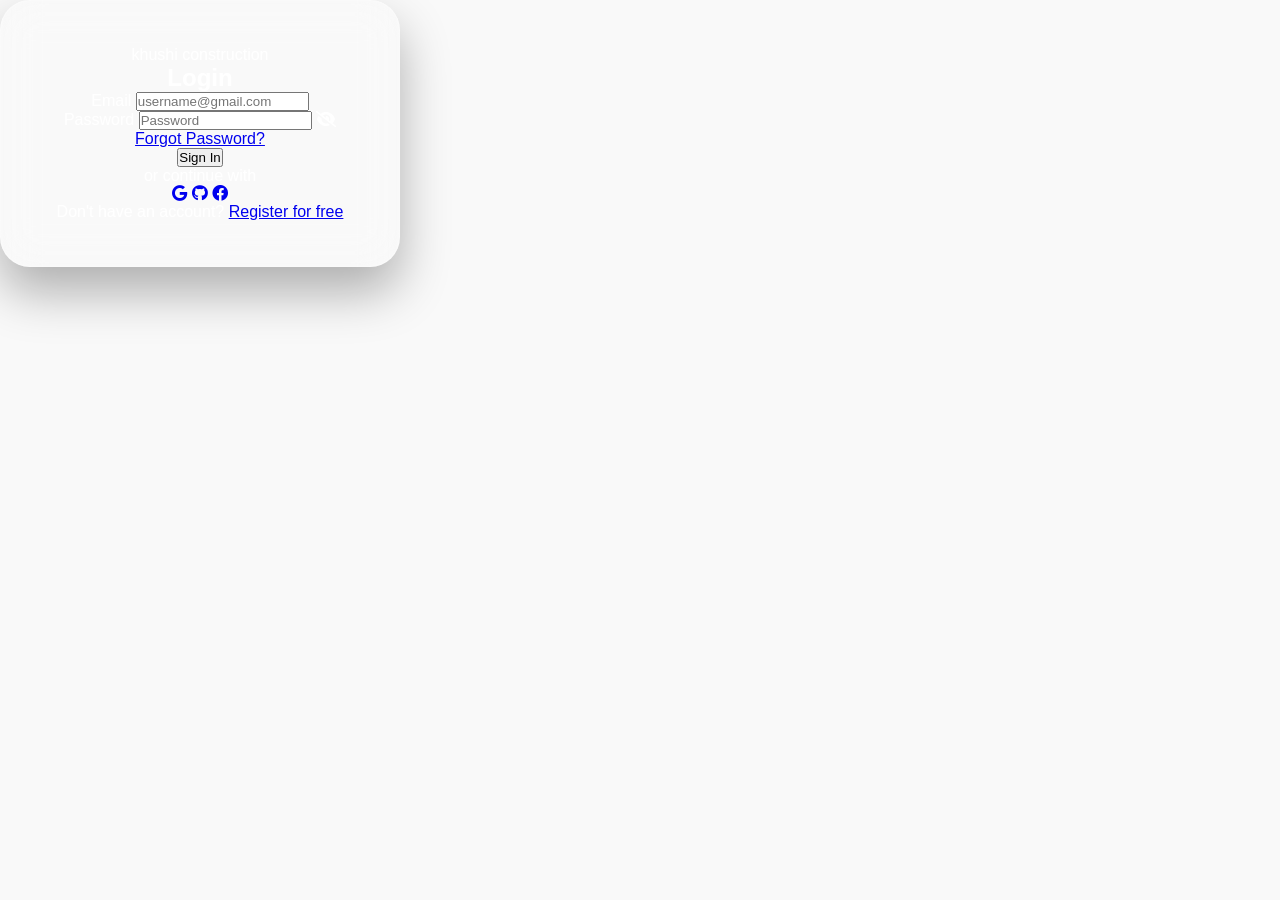
==== commit 3b69d890: "Add files via upload" ====
--- a/login.html
+++ b/login.html
@@ -1,56 +1,56 @@
-<!DOCTYPE html>
-<html lang="en">
-<head>
-    <meta charset="UTF-8">
-    <meta name="viewport" content="width=device-width, initial-scale=1.0">
-    <title>Wavy Premium Login | KHUSHI Construction</title>
-    <link rel="stylesheet" href="style.css">
-    <link rel="stylesheet" href="https://cdnjs.cloudflare.com/ajax/libs/font-awesome/6.0.0/css/all.min.css">
-</head>
-<body class="wavy-login-body">
-    <div class="wavy-login-wrapper">
-        <div class="ultra-glass-box">
-            
-            <div class="login-brand-minimal">
-                <p>khushi construction</p>
-                <h2>Login</h2>
-            </div>
-            
-            <form class="wavy-form">
-                <div class="input-block">
-                    <label for="email">Email</label>
-                    <input type="email" id="email" placeholder="username@gmail.com" required>
-                </div>
-
-                <div class="input-block">
-                    <label for="password">Password</label>
-                    <input type="password" id="password" placeholder="Password" required>
-                    <i class="fas fa-eye-slash" id="togglePassword"></i>
-                </div>
-
-                <div class="forgot-wrapper">
-                    <a href="#" class="forgot-wavy">Forgot Password?</a>
-                </div>
-
-                <button type="submit" class="wavy-btn-signin">Sign In</button>
-
-                <div class="divider-wavy">
-                    <span>or continue with</span>
-                </div>
-
-                <div class="social-login-wavy">
-                    <a href="#" class="social-icon"><i class="fab fa-google"></i></a>
-                    <a href="#" class="social-icon"><i class="fab fa-github"></i></a>
-                    <a href="#" class="social-icon"><i class="fab fa-facebook"></i></a>
-                </div>
-
-                <div class="signup-footer-wavy">
-                    <p>Don't have an account? <a href="#">Register for free</a></p>
-                </div>
-            </form>
-            
-        </div>
-    </div>
-    <script src="script.js"></script>
-</body>
+<!DOCTYPE html>
+<html lang="en">
+<head>
+    <meta charset="UTF-8">
+    <meta name="viewport" content="width=device-width, initial-scale=1.0">
+    <title>Wavy Premium Login | KHUSHI Construction</title>
+    <link rel="stylesheet" href="style.css">
+    <link rel="stylesheet" href="https://cdnjs.cloudflare.com/ajax/libs/font-awesome/6.0.0/css/all.min.css">
+</head>
+<body class="wavy-login-body">
+    <div class="wavy-login-wrapper">
+        <div class="ultra-glass-box">
+            
+            <div class="login-brand-minimal">
+                <p>khushi construction</p>
+                <h2>Login</h2>
+            </div>
+            
+            <form class="wavy-form">
+                <div class="input-block">
+                    <label for="email">Email</label>
+                    <input type="email" id="email" placeholder="username@gmail.com" required>
+                </div>
+
+                <div class="input-block">
+                    <label for="password">Password</label>
+                    <input type="password" id="password" placeholder="Password" required>
+                    <i class="fas fa-eye-slash" id="togglePassword"></i>
+                </div>
+
+                <div class="forgot-wrapper">
+                    <a href="#" class="forgot-wavy">Forgot Password?</a>
+                </div>
+
+                <button type="submit" class="wavy-btn-signin">Sign In</button>
+
+                <div class="divider-wavy">
+                    <span>or continue with</span>
+                </div>
+
+                <div class="social-login-wavy">
+                    <a href="#" class="social-icon"><i class="fab fa-google"></i></a>
+                    <a href="#" class="social-icon"><i class="fab fa-github"></i></a>
+                    <a href="#" class="social-icon"><i class="fab fa-facebook"></i></a>
+                </div>
+
+                <div class="signup-footer-wavy">
+                    <p>Don't have an account? <a href="#">Register for free</a></p>
+                </div>
+            </form>
+            
+        </div>
+    </div>
+    <script src="script.js"></script>
+</body>
 </html>
--- a/style.css
+++ b/style.css
@@ -1,124 +1,217 @@
-/* --- 1. GLOBAL SETTINGS --- */
-* {
-    margin: 0;
-    padding: 0;
-    box-sizing: border-box;
-    font-family: 'Poppins', sans-serif;
-}
-
-body {
-    background-color: #f9f9f9;
-    color: #333;
-    transition: 0.4s;
-    overflow-x: hidden;
-}
-
-body.dark-mode {
-    background-color: #121212 !important;
-    color: #ffffff !important;
-}
-
-/* --- 2. NAVBAR FIX --- */
-header {
-    background: #fff;
-    padding: 15px 10%;
-    box-shadow: 0 2px 10px rgba(0,0,0,0.1);
-    position: sticky;
-    top: 0;
-    z-index: 1000;
-}
-
-body.dark-mode header { background-color: #1a1a1a !important; }
-
-nav { display: flex; justify-content: space-between; align-items: center; }
-
-.logo { font-size: 24px; font-weight: 700; color: #1a2a6c; }
-.logo span { color: #f39c12; }
-
-.nav-links { list-style: none; display: flex; align-items: center; }
-.nav-links li { margin-left: 25px; }
-.nav-links a { text-decoration: none; color: #333; font-weight: 600; }
-body.dark-mode .nav-links a { color: #fff !important; }
-
-/* --- 3. HERO SECTION FIX --- */
-.hero {
-    height: 90vh;
-    background: linear-gradient(rgba(0,0,0,0.6), rgba(0,0,0,0.6)), url('hero.png') no-repeat center center/cover;
-    display: flex;
-    align-items: center;
-    justify-content: center;
-    text-align: center;
-    color: #fff;
-}
-
-.hero h1 { font-size: 55px; margin-bottom: 20px; }
-
-.cta-btn {
-    display: inline-block;
-    padding: 15px 35px;
-    background: #ffcc00 !important;
-    color: #000 !important;
-    text-decoration: none;
-    font-weight: 800;
-    border-radius: 50px;
-    margin-top: 20px;
-    box-shadow: 0 4px 15px rgba(0,0,0,0.3);
-}
-
-/* --- 4. PREMIUM LOGIN PAGE (GLASSMORPHISM) FIX --- */
-.login-page-body {
-    background: linear-gradient(135deg, #1a2a6c, #b21f1f);
-    height: 100vh;
-    display: flex;
-    align-items: center;
-    justify-content: center;
-}
-
-.glass-login-box {
-    background: rgba(255, 255, 255, 0.1);
-    backdrop-filter: blur(15px);
-    border: 1px solid rgba(255, 255, 255, 0.2);
-    padding: 40px;
-    border-radius: 25px;
-    width: 100%;
-    max-width: 400px;
-    text-align: center;
-    color: #fff;
-    box-shadow: 0 25px 45px rgba(0,0,0,0.2);
-}
-
-.glass-login-box h2 { margin-bottom: 20px; font-size: 2rem; }
-
-.input-field {
-    width: 100%;
-    padding: 12px;
-    margin: 10px 0;
-    border: none;
-    background: rgba(255, 255, 255, 0.2);
-    border-radius: 10px;
-    color: #fff;
-    outline: none;
-}
-
-.input-field::placeholder { color: #ddd; }
-
-.login-submit-btn {
-    width: 100%;
-    padding: 12px;
-    background: #ffcc00;
-    border: none;
-    border-radius: 10px;
-    color: #000;
-    font-weight: bold;
-    cursor: pointer;
-    margin-top: 20px;
-}
-
-/* --- 5. STATS SECTION FIX --- */
-.stats-section { padding: 60px 10%; background: #f4f7ff; text-align: center; }
-.stats-container { display: flex; justify-content: center; gap: 20px; flex-wrap: wrap; }
-.stat-item {
-    background: #fff; padding: 30px; border-radius: 20px; width: 220px;
-    box-shadow: 0 10px 30px rgba(0,0,0,0.05); border-bottom: 5px solid #1a2a6c;
-}
-.stat-number { font-size: 2.5rem; font-weight: 800; color: #1a2a6c; display: block; }+/* --- 1. GLOBAL & DARK MODE --- */
+* {
+    margin: 0;
+    padding: 0;
+    box-sizing: border-box;
+    font-family: 'Poppins', sans-serif;
+}
+
+body {
+    background-color: #f9f9f9;
+    color: #333;
+    transition: 0.4s ease;
+    overflow-x: hidden;
+}
+
+body.dark-mode {
+    background-color: #121212 !important;
+    color: #ffffff !important;
+}
+
+/* --- 2. NAVBAR & THEME SWITCH FIX --- */
+header {
+    background: #fff;
+    padding: 15px 10%;
+    box-shadow: 0 2px 10px rgba(0,0,0,0.1);
+    position: sticky;
+    top: 0;
+    z-index: 1000;
+}
+
+body.dark-mode header { background-color: #1a1a1a !important; }
+
+nav { 
+    display: flex; 
+    justify-content: space-between; 
+    align-items: center; 
+}
+
+.nav-right {
+    display: flex;
+    align-items: center;
+    gap: 20px;
+}
+
+/* --- DARK MODE TOGGLE (IMAGE STYLE) --- */
+.theme-switch-wrapper {
+    display: flex;
+    align-items: center;
+    gap: 10px;
+}
+
+.theme-switch {
+    display: inline-block;
+    height: 28px;
+    position: relative;
+    width: 60px; /* Thoda lamba toggle waisa hi dikhne ke liye */
+}
+
+.theme-switch input {
+    display: none;
+}
+
+.slider {
+    background-color: #333; /* Default dark background */
+    bottom: 0;
+    cursor: pointer;
+    left: 0;
+    position: absolute;
+    right: 0;
+    top: 0;
+    transition: .4s;
+    border-radius: 34px;
+}
+
+/* Safed wala gol circle */
+.slider:before {
+    background-color: #fff;
+    bottom: 4px;
+    content: "";
+    height: 20px;
+    left: 4px;
+    position: absolute;
+    transition: .4s;
+    width: 20px;
+    border-radius: 50%;
+    /* Moon ka icon dikhane ke liye (Optional styling) */
+    box-shadow: inset -3px -2px 0px 0px #333; 
+}
+
+/* Jab ON ho (Dark Mode) */
+input:checked + .slider {
+    background-color: #f39c12; /* Blue ya orange jo aapko pasand ho */
+}
+
+input:checked + .slider:before {
+    transform: translateX(32px);
+    box-shadow: none; /* Light mode mein moon icon hat jayega */
+    background-color: #fff;
+}
+
+/* Dark mode label text styling */
+.mode-label {
+    font-size: 14px;
+    font-weight: 600;
+    text-transform: uppercase;
+}
+
+/* --- 3. HERO SECTION FIX --- */
+.hero {
+    height: 90vh;
+    background: linear-gradient(rgba(0,0,0,0.6), rgba(0,0,0,0.6)), url('hero.png') no-repeat center center/cover;
+    display: flex;
+    align-items: center;
+    justify-content: center;
+    text-align: center;
+    color: #fff;
+}
+
+.hero h1 { font-size: clamp(30px, 5vw, 55px); margin-bottom: 20px; }
+
+.cta-btn {
+    display: inline-block;
+    padding: 15px 35px;
+    background: #ffcc00 !important;
+    color: #000 !important;
+    text-decoration: none;
+    font-weight: 800;
+    border-radius: 50px;
+    margin-top: 20px;
+    box-shadow: 0 8px 20px rgba(255, 204, 0, 0.3);
+    transition: 0.3s;
+}
+
+.cta-btn:hover {
+    transform: translateY(-3px);
+    background: #fff !important;
+}
+
+/* --- 4. PREMIUM LOGIN PAGE (FIXED STRUCTURE) --- */
+.login-page-body {
+    background: linear-gradient(135deg, #1a2a6c, #b21f1f);
+    height: 100vh;
+    display: flex;
+    align-items: center;
+    justify-content: center;
+    margin: 0;
+}
+
+.ultra-glass-box {
+    background: rgba(255, 255, 255, 0.1);
+    backdrop-filter: blur(20px);
+    -webkit-backdrop-filter: blur(20px);
+    border: 1px solid rgba(255, 255, 255, 0.2);
+    padding: 45px;
+    border-radius: 30px;
+    width: 90%;
+    max-width: 400px;
+    text-align: center;
+    color: #fff;
+    box-shadow: 0 25px 50px rgba(0,0,0,0.3);
+}
+
+.glass-login-box h2 { margin-bottom: 25px; font-size: 2.2rem; font-weight: 700; }
+
+.input-field {
+    width: 100%;
+    padding: 14px;
+    margin: 12px 0;
+    border: 1px solid rgba(255,255,255,0.1);
+    background: rgba(255, 255, 255, 0.2);
+    border-radius: 12px;
+    color: #fff;
+    outline: none;
+    font-size: 1rem;
+}
+
+.input-field::placeholder { color: rgba(255,255,255,0.7); }
+
+.login-submit-btn {
+    width: 100%;
+    padding: 15px;
+    background: #ffcc00;
+    border: none;
+    border-radius: 12px;
+    color: #000;
+    font-weight: 800;
+    font-size: 1.1rem;
+    cursor: pointer;
+    margin-top: 25px;
+    transition: 0.3s;
+}
+
+.login-submit-btn:hover {
+    background: #fff;
+    transform: scale(1.02);
+}
+
+/* --- 5. STATS SECTION --- */
+.stats-section { padding: 80px 10%; background: #f4f7ff; text-align: center; }
+.stats-container { display: flex; justify-content: center; gap: 30px; flex-wrap: wrap; }
+
+.stat-item {
+    background: #fff; 
+    padding: 40px; 
+    border-radius: 25px; 
+    width: 240px;
+    box-shadow: 0 15px 35px rgba(0,0,0,0.05); 
+    border-bottom: 6px solid #1a2a6c;
+    transition: 0.3s;
+}
+
+.stat-item:hover { transform: translateY(-10px); }
+
+body.dark-mode .stat-item { background: #1e1e1e; border-bottom-color: #f39c12; }
+
+.stat-number { font-size: 3rem; font-weight: 800; color: #1a2a6c; display: block; }
+body.dark-mode .stat-number { color: #f39c12; }
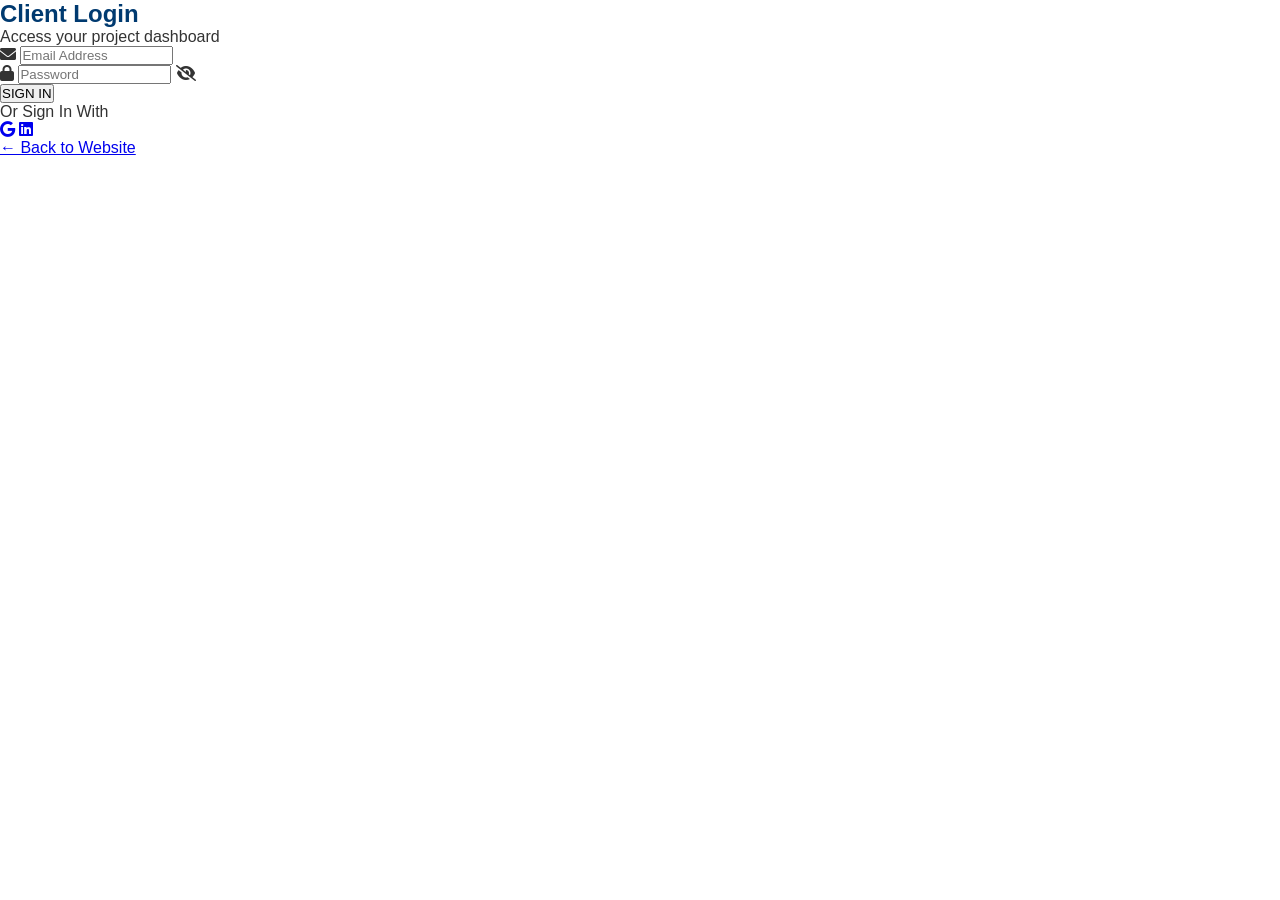
==== commit 66a5f104: "commit karo" ====
--- a/login.html
+++ b/login.html
@@ -1,56 +1,39 @@
-<!DOCTYPE html>
-<html lang="en">
-<head>
-    <meta charset="UTF-8">
-    <meta name="viewport" content="width=device-width, initial-scale=1.0">
-    <title>Wavy Premium Login | KHUSHI Construction</title>
-    <link rel="stylesheet" href="style.css">
-    <link rel="stylesheet" href="https://cdnjs.cloudflare.com/ajax/libs/font-awesome/6.0.0/css/all.min.css">
-</head>
-<body class="wavy-login-body">
-    <div class="wavy-login-wrapper">
-        <div class="ultra-glass-box">
-            
-            <div class="login-brand-minimal">
-                <p>khushi construction</p>
-                <h2>Login</h2>
-            </div>
-            
-            <form class="wavy-form">
-                <div class="input-block">
-                    <label for="email">Email</label>
-                    <input type="email" id="email" placeholder="username@gmail.com" required>
-                </div>
-
-                <div class="input-block">
-                    <label for="password">Password</label>
-                    <input type="password" id="password" placeholder="Password" required>
-                    <i class="fas fa-eye-slash" id="togglePassword"></i>
-                </div>
-
-                <div class="forgot-wrapper">
-                    <a href="#" class="forgot-wavy">Forgot Password?</a>
-                </div>
-
-                <button type="submit" class="wavy-btn-signin">Sign In</button>
-
-                <div class="divider-wavy">
-                    <span>or continue with</span>
-                </div>
-
-                <div class="social-login-wavy">
-                    <a href="#" class="social-icon"><i class="fab fa-google"></i></a>
-                    <a href="#" class="social-icon"><i class="fab fa-github"></i></a>
-                    <a href="#" class="social-icon"><i class="fab fa-facebook"></i></a>
-                </div>
-
-                <div class="signup-footer-wavy">
-                    <p>Don't have an account? <a href="#">Register for free</a></p>
-                </div>
-            </form>
-            
-        </div>
-    </div>
-    <script src="script.js"></script>
-</body>
+<!DOCTYPE html>
+<html lang="en">
+<head>
+    <meta charset="UTF-8">
+    <meta name="viewport" content="width=device-width, initial-scale=1.0">
+    <title>Client Access | KHUSHI Construction</title>
+    <link rel="stylesheet" href="https://cdnjs.cloudflare.com/ajax/libs/font-awesome/6.0.0/css/all.min.css">
+    <link rel="stylesheet" href="style.css">
+</head>
+<body class="login-wrapper">
+    <div class="login-card">
+        <div class="login-header">
+            <h2 style="color: var(--lt-blue);">Client Login</h2>
+            <p>Access your project dashboard</p>
+        </div>
+        <form id="loginForm">
+            <div class="input-field">
+                <i class="fas fa-envelope"></i>
+                <input type="email" placeholder="Email Address" required>
+            </div>
+            <div class="input-field">
+                <i class="fas fa-lock"></i>
+                <input type="password" id="password" placeholder="Password" required>
+                <i class="fas fa-eye-slash" id="togglePassword"></i>
+            </div>
+            <button type="submit" class="login-submit">SIGN IN</button>
+        </form>
+        <div class="social-links">
+            <p>Or Sign In With</p>
+            <div class="icons-row">
+                <a href="#"><i class="fab fa-google"></i></a>
+                <a href="#"><i class="fab fa-linkedin"></i></a>
+            </div>
+        </div>
+        <a href="index.html" class="home-link">← Back to Website</a>
+    </div>
+    <script src="script.js"></script>
+</body>
 </html>
--- a/style.css
+++ b/style.css
@@ -1,217 +1,46 @@
-/* --- 1. GLOBAL & DARK MODE --- */
-* {
-    margin: 0;
-    padding: 0;
-    box-sizing: border-box;
-    font-family: 'Poppins', sans-serif;
-}
-
-body {
-    background-color: #f9f9f9;
-    color: #333;
-    transition: 0.4s ease;
-    overflow-x: hidden;
+:root {
+    --lt-blue: #003a70; /* Official L&T Blue shade */
+    --lt-yellow: #ffcb05; /* Official L&T Yellow shade */
+    --bg: #ffffff;
+    --text: #333333;
+    --card-bg: #f8f9fa;
 }
 
 body.dark-mode {
-    background-color: #121212 !important;
-    color: #ffffff !important;
+    --bg: #121212;
+    --text: #f1f1f1;
+    --card-bg: #1e1e1e;
 }
 
-/* --- 2. NAVBAR & THEME SWITCH FIX --- */
-header {
-    background: #fff;
-    padding: 15px 10%;
-    box-shadow: 0 2px 10px rgba(0,0,0,0.1);
-    position: sticky;
-    top: 0;
-    z-index: 1000;
-}
+* { margin: 0; padding: 0; box-sizing: border-box; font-family: 'Helvetica', Arial, sans-serif; }
 
-body.dark-mode header { background-color: #1a1a1a !important; }
+body { background-color: var(--bg); color: var(--text); transition: 0.3s ease; }
 
-nav { 
-    display: flex; 
-    justify-content: space-between; 
-    align-items: center; 
-}
+/* Header & Nav */
+header { background: var(--bg); padding: 15px 0; border-bottom: 3px solid var(--lt-yellow); position: sticky; top: 0; z-index: 1000; box-shadow: 0 2px 10px rgba(0,0,0,0.1); }
+.container { width: 85%; margin: auto; display: flex; justify-content: space-between; align-items: center; }
+.logo { font-size: 24px; font-weight: 900; color: var(--lt-blue); letter-spacing: 1px; }
+.logo span { font-weight: 300; }
+.nav-links { list-style: none; display: flex; align-items: center; gap: 30px; }
+.nav-links a { text-decoration: none; color: var(--text); font-weight: 600; font-size: 14px; text-transform: uppercase; }
 
-.nav-right {
-    display: flex;
-    align-items: center;
-    gap: 20px;
-}
+/* Dark Mode Switch */
+.switch { position: relative; display: inline-block; width: 50px; height: 26px; }
+.switch input { opacity: 0; width: 0; height: 0; }
+.slider { position: absolute; cursor: pointer; top: 0; left: 0; right: 0; bottom: 0; background-color: #ccc; transition: .4s; border-radius: 34px; display: flex; align-items: center; justify-content: space-between; padding: 0 5px; }
+.slider i { font-size: 12px; color: white; }
+.slider:before { position: absolute; content: ""; height: 18px; width: 18px; left: 4px; bottom: 4px; background-color: white; transition: .4s; border-radius: 50%; z-index: 2; }
+input:checked + .slider { background-color: var(--lt-blue); }
+input:checked + .slider:before { transform: translateX(24px); }
 
-/* --- DARK MODE TOGGLE (IMAGE STYLE) --- */
-.theme-switch-wrapper {
-    display: flex;
-    align-items: center;
-    gap: 10px;
-}
+.btn-login { background: var(--lt-blue); color: white !important; padding: 8px 20px; border-radius: 2px; }
 
-.theme-switch {
-    display: inline-block;
-    height: 28px;
-    position: relative;
-    width: 60px; /* Thoda lamba toggle waisa hi dikhne ke liye */
-}
+/* Hero Section */
+.hero-section { height: 80vh; background: linear-gradient(rgba(0,58,112,0.6), rgba(0,58,112,0.6)), url('https://images.unsplash.com/photo-1541888946425-d81bb19240f5?q=80&w=2070') no-repeat center/cover; display: flex; align-items: center; justify-content: center; color: white; text-align: center; }
+.hero-content h1 { font-size: 50px; font-weight: 800; margin-bottom: 20px; }
+.btn-primary { background: var(--lt-yellow); color: #000; padding: 15px 35px; text-decoration: none; font-weight: bold; border-radius: 2px; display: inline-block; margin: 10px; }
+.btn-secondary { border: 2px solid white; color: white; padding: 13px 35px; text-decoration: none; font-weight: bold; border-radius: 2px; display: inline-block; margin: 10px; }
 
-.theme-switch input {
-    display: none;
-}
-
-.slider {
-    background-color: #333; /* Default dark background */
-    bottom: 0;
-    cursor: pointer;
-    left: 0;
-    position: absolute;
-    right: 0;
-    top: 0;
-    transition: .4s;
-    border-radius: 34px;
-}
-
-/* Safed wala gol circle */
-.slider:before {
-    background-color: #fff;
-    bottom: 4px;
-    content: "";
-    height: 20px;
-    left: 4px;
-    position: absolute;
-    transition: .4s;
-    width: 20px;
-    border-radius: 50%;
-    /* Moon ka icon dikhane ke liye (Optional styling) */
-    box-shadow: inset -3px -2px 0px 0px #333; 
-}
-
-/* Jab ON ho (Dark Mode) */
-input:checked + .slider {
-    background-color: #f39c12; /* Blue ya orange jo aapko pasand ho */
-}
-
-input:checked + .slider:before {
-    transform: translateX(32px);
-    box-shadow: none; /* Light mode mein moon icon hat jayega */
-    background-color: #fff;
-}
-
-/* Dark mode label text styling */
-.mode-label {
-    font-size: 14px;
-    font-weight: 600;
-    text-transform: uppercase;
-}
-
-/* --- 3. HERO SECTION FIX --- */
-.hero {
-    height: 90vh;
-    background: linear-gradient(rgba(0,0,0,0.6), rgba(0,0,0,0.6)), url('hero.png') no-repeat center center/cover;
-    display: flex;
-    align-items: center;
-    justify-content: center;
-    text-align: center;
-    color: #fff;
-}
-
-.hero h1 { font-size: clamp(30px, 5vw, 55px); margin-bottom: 20px; }
-
-.cta-btn {
-    display: inline-block;
-    padding: 15px 35px;
-    background: #ffcc00 !important;
-    color: #000 !important;
-    text-decoration: none;
-    font-weight: 800;
-    border-radius: 50px;
-    margin-top: 20px;
-    box-shadow: 0 8px 20px rgba(255, 204, 0, 0.3);
-    transition: 0.3s;
-}
-
-.cta-btn:hover {
-    transform: translateY(-3px);
-    background: #fff !important;
-}
-
-/* --- 4. PREMIUM LOGIN PAGE (FIXED STRUCTURE) --- */
-.login-page-body {
-    background: linear-gradient(135deg, #1a2a6c, #b21f1f);
-    height: 100vh;
-    display: flex;
-    align-items: center;
-    justify-content: center;
-    margin: 0;
-}
-
-.ultra-glass-box {
-    background: rgba(255, 255, 255, 0.1);
-    backdrop-filter: blur(20px);
-    -webkit-backdrop-filter: blur(20px);
-    border: 1px solid rgba(255, 255, 255, 0.2);
-    padding: 45px;
-    border-radius: 30px;
-    width: 90%;
-    max-width: 400px;
-    text-align: center;
-    color: #fff;
-    box-shadow: 0 25px 50px rgba(0,0,0,0.3);
-}
-
-.glass-login-box h2 { margin-bottom: 25px; font-size: 2.2rem; font-weight: 700; }
-
-.input-field {
-    width: 100%;
-    padding: 14px;
-    margin: 12px 0;
-    border: 1px solid rgba(255,255,255,0.1);
-    background: rgba(255, 255, 255, 0.2);
-    border-radius: 12px;
-    color: #fff;
-    outline: none;
-    font-size: 1rem;
-}
-
-.input-field::placeholder { color: rgba(255,255,255,0.7); }
-
-.login-submit-btn {
-    width: 100%;
-    padding: 15px;
-    background: #ffcc00;
-    border: none;
-    border-radius: 12px;
-    color: #000;
-    font-weight: 800;
-    font-size: 1.1rem;
-    cursor: pointer;
-    margin-top: 25px;
-    transition: 0.3s;
-}
-
-.login-submit-btn:hover {
-    background: #fff;
-    transform: scale(1.02);
-}
-
-/* --- 5. STATS SECTION --- */
-.stats-section { padding: 80px 10%; background: #f4f7ff; text-align: center; }
-.stats-container { display: flex; justify-content: center; gap: 30px; flex-wrap: wrap; }
-
-.stat-item {
-    background: #fff; 
-    padding: 40px; 
-    border-radius: 25px; 
-    width: 240px;
-    box-shadow: 0 15px 35px rgba(0,0,0,0.05); 
-    border-bottom: 6px solid #1a2a6c;
-    transition: 0.3s;
-}
-
-.stat-item:hover { transform: translateY(-10px); }
-
-body.dark-mode .stat-item { background: #1e1e1e; border-bottom-color: #f39c12; }
-
-.stat-number { font-size: 3rem; font-weight: 800; color: #1a2a6c; display: block; }
-body.dark-mode .stat-number { color: #f39c12; }+/* Stats Bar */
+.stats-container { display: flex; justify-content: space-around; padding: 50px 10%; background: var(--card-bg); }
+.stat-box h2 { color: var(--lt-blue); font-size: 35px; }
